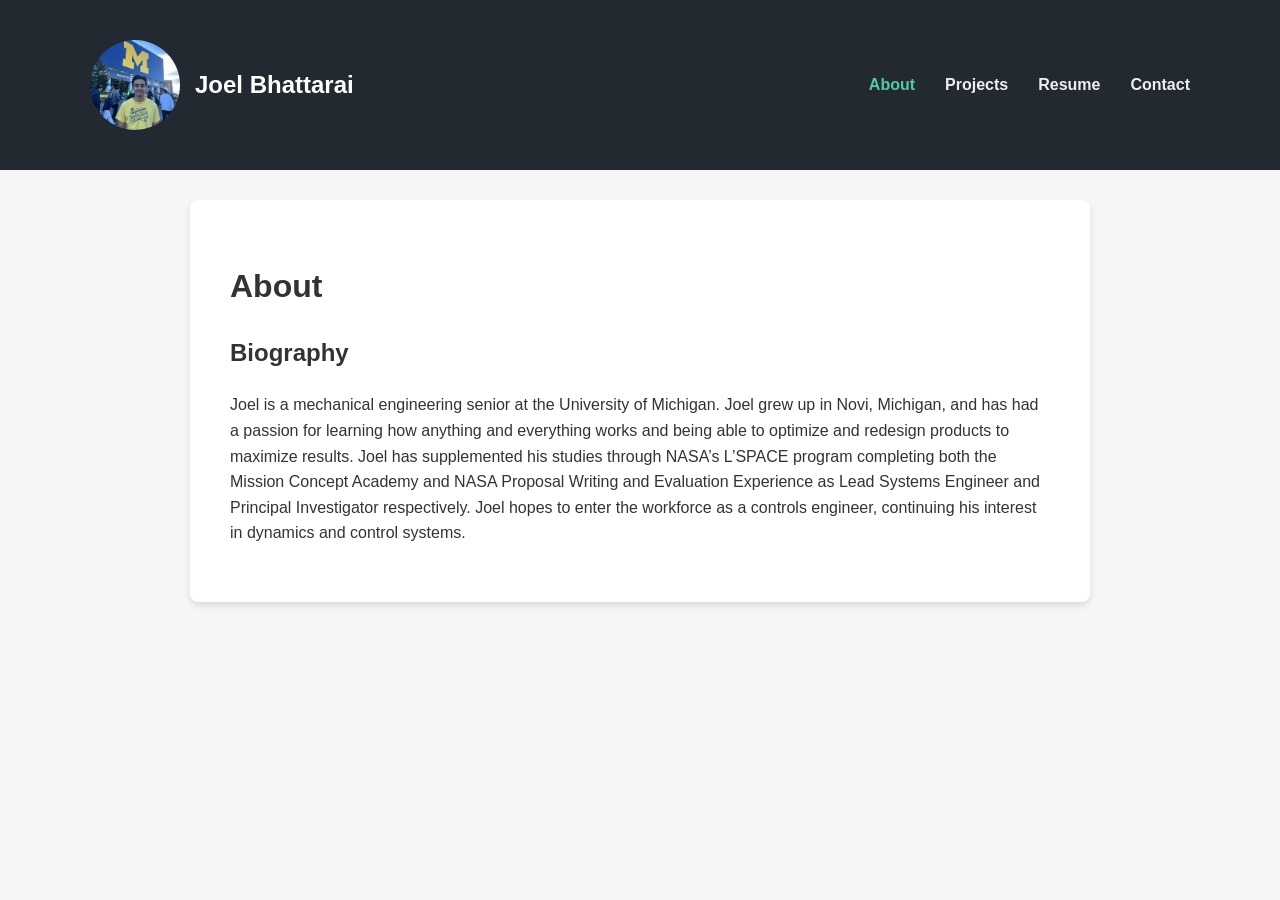
==== index.html @ 8e4b68c1 "Update index.html" ====
<!DOCTYPE html>
<html lang="en">
<head>
    <link rel="icon" type="image/png" href="favicon.png">
    <meta charset="UTF-8">
    
    <title>About | Joel Bhattarai</title>
    <link rel="stylesheet" href="style.css">
</head>
<body>
   <nav>
    <div class="nav-container">
        <div class="branding">
            <img src="profile.jpg" alt="Joel" class="profile-pic">
            <span class="logo-text">Joel Bhattarai</span>
        </div>
        <ul>
            <li><a href="index.html" class="active">About</a></li>
            <li><a href="projects.html">Projects</a></li>
            <li><a href="resume.html">Resume</a></li>
            <li><a href="contact.html">Contact</a></li>
        </ul>
    </div>
</nav>

    <main>
        <h1>About</h1>
        <h2>Biography</h2>
        <p>Joel is a mechanical engineering senior at the University of Michigan. Joel grew up in Novi, Michigan, and has had a passion for learning how anything and everything works and being able to optimize and redesign products to maximize results. Joel has supplemented his studies through NASA’s L’SPACE program completing both the Mission Concept Academy and NASA Proposal Writing and Evaluation Experience as Lead Systems Engineer and Principal Investigator respectively. Joel hopes to enter the workforce as a controls engineer, continuing his interest in dynamics and control systems.</p>
    </main>
    <script src="script.js"></script>
</body>
</html>
---- style.css ----
body {
    font-family: 'Inter', sans-serif;
    margin: 0;
    line-height: 1.6;
    background-color: #f4f7f6;
    color: #333;
    padding-top: 160px; 
}

nav {
    background: #232931;
    color: white;
    padding: 40px 2rem; 
    position: fixed;
    top: 0;
    width: 100%;
    z-index: 1000;
    transition: all 0.4s ease-in-out;
    box-sizing: border-box;
}

.nav-container {
    max-width: 1100px;
    margin: 0 auto;
    display: flex;
    justify-content: space-between; 
    align-items: center;
}

.branding {
    display: flex;
    align-items: center;
    gap: 15px;
}

.profile-pic {
    width: 90px;
    height: 90px;
    border-radius: 50%;
    object-fit: cover;
}

.logo-text {
    font-size: 1.5rem;
    font-weight: bold;
}

nav.shrunk {
    padding: 10px 2rem;  
    background: rgba(35, 41, 49, 0.98);
}

nav.shrunk .profile-pic {
    width: 45px; 
    height: 45px;
}

nav ul {
    list-style: none;
    display: flex;
    margin: 0;
}

nav li { margin-left: 30px; }

nav a {
    color: #eeeeee;
    text-decoration: none;
    font-weight: bold;
}

nav a:hover, .active {
    color: #4ecca3;
}

main {
    max-width: 900px;
    margin: 40px auto;
    padding: 40px;
    background: white;
    border-radius: 8px;
    box-shadow: 0 4px 6px rgba(0,0,0,0.1);
    box-sizing: border-box; 
}

.projects-wide {
    max-width: 95% !important; 
    width: 95% !important;
    margin: 40px auto !important; 
    padding: 60px 10% !important; 
    background: white !important;
    border-radius: 12px !important;
    box-shadow: 0 4px 20px rgba(0,0,0,0.08) !important;
    display: block !important;
}

.projects-header {
    text-align: center;     
    margin-bottom: 30px; 
}

.project-card {
    display: flex;
    align-items: center;
    justify-content: space-between; 
    margin-bottom: 180px; 
    width: 100%;
}

.project-card:nth-child(even) {
    flex-direction: row-reverse;
}

.project-image {
    flex: 0 0 50%; 
    max-width: 550px;
}

.project-image figure {
    margin: 0;
    padding: 0;
    display: flex;
    flex-direction: column;
    align-items: center;
    width: 100%;
}

.project-image img, 
.project-image video,
.project-image figure img,
.project-image figure video {
    width: 100%;
    height: 350px;
    border-radius: 15px;
    display: block;
    object-fit: contain; 
}

.project-image img, 
.project-image figure img {
    background: transparent; 
}

.project-image video,
.project-image figure video {
    background: #000; 
}

.project-content {
    flex: 0 0 40%; 
    max-width: 500px; 
    text-align: left; 
    display: flex;
    flex-direction: column;
    justify-content: center;
    align-items: flex-start;
}

.project-image figcaption {
    margin-top: 12px;
    font-size: 0.9rem;
    color: #666;
    font-style: italic;
    text-align: center;
}

.pdf-container {
    margin-top: 30px;
    margin-bottom: 40px;
    border: 1px solid #ccc;
    border-radius: 8px;
    overflow: hidden;
    box-shadow: 0 10px 30px rgba(0,0,0,0.1);
    width: 100%;
}

.pdf-container iframe {
    width: 100%;
    height: 800px;
    display: block;
    border: none;
}

.btn {
    display: inline-block;
    background-color: #4ecca3; 
    color: #232931;            
    padding: 12px 28px;
    text-decoration: none;
    border-radius: 50px;      
    font-weight: bold;
    margin-top: 15px;
    margin-bottom: 15px;
    transition: all 0.3s ease;
}

.btn:hover {
    background-color: #45b691; 
    transform: translateY(-3px); 
    color: #ffffff;
}

@media (max-width: 900px) {
    .project-card, .project-card:nth-child(even) {
        flex-direction: column;
        text-align: center;
        gap: 40px;
        margin-bottom: 100px;
    }
    .project-image, .project-content {
        max-width: 100%;
        flex: 1;
    }
}
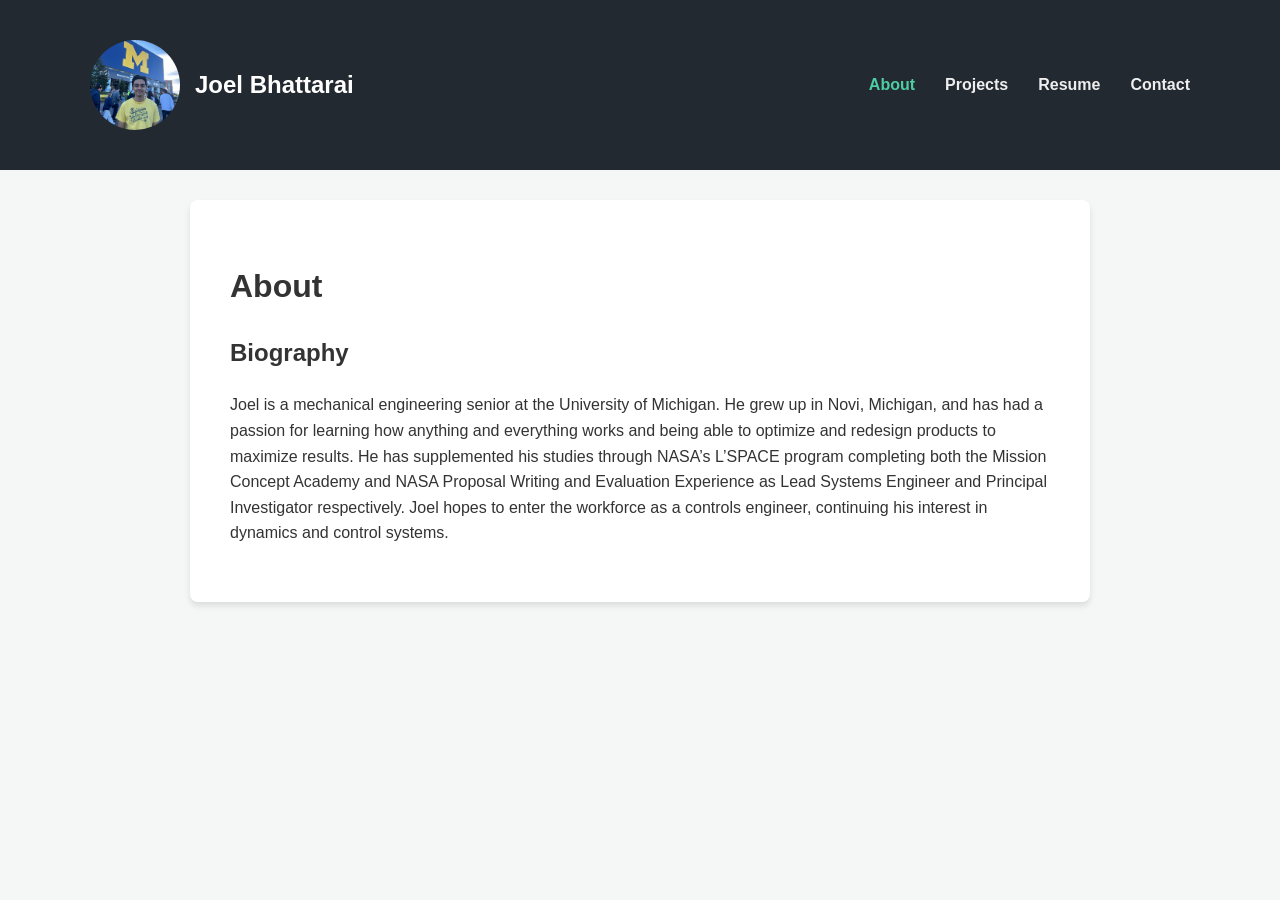
==== commit 3892a2b4: "Update index.html" ====
--- a/index.html
+++ b/index.html
@@ -26,7 +26,7 @@
     <main>
         <h1>About</h1>
         <h2>Biography</h2>
-        <p>Joel is a mechanical engineering senior at the University of Michigan. Joel grew up in Novi, Michigan, and has had a passion for learning how anything and everything works and being able to optimize and redesign products to maximize results. Joel has supplemented his studies through NASA’s L’SPACE program completing both the Mission Concept Academy and NASA Proposal Writing and Evaluation Experience as Lead Systems Engineer and Principal Investigator respectively. Joel hopes to enter the workforce as a controls engineer, continuing his interest in dynamics and control systems.</p>
+        <p>Joel is a mechanical engineering senior at the University of Michigan. He grew up in Novi, Michigan, and has had a passion for learning how anything and everything works and being able to optimize and redesign products to maximize results. He has supplemented his studies through NASA’s L’SPACE program completing both the Mission Concept Academy and NASA Proposal Writing and Evaluation Experience as Lead Systems Engineer and Principal Investigator respectively. Joel hopes to enter the workforce as a controls engineer, continuing his interest in dynamics and control systems.</p>
     </main>
     <script src="script.js"></script>
 </body>
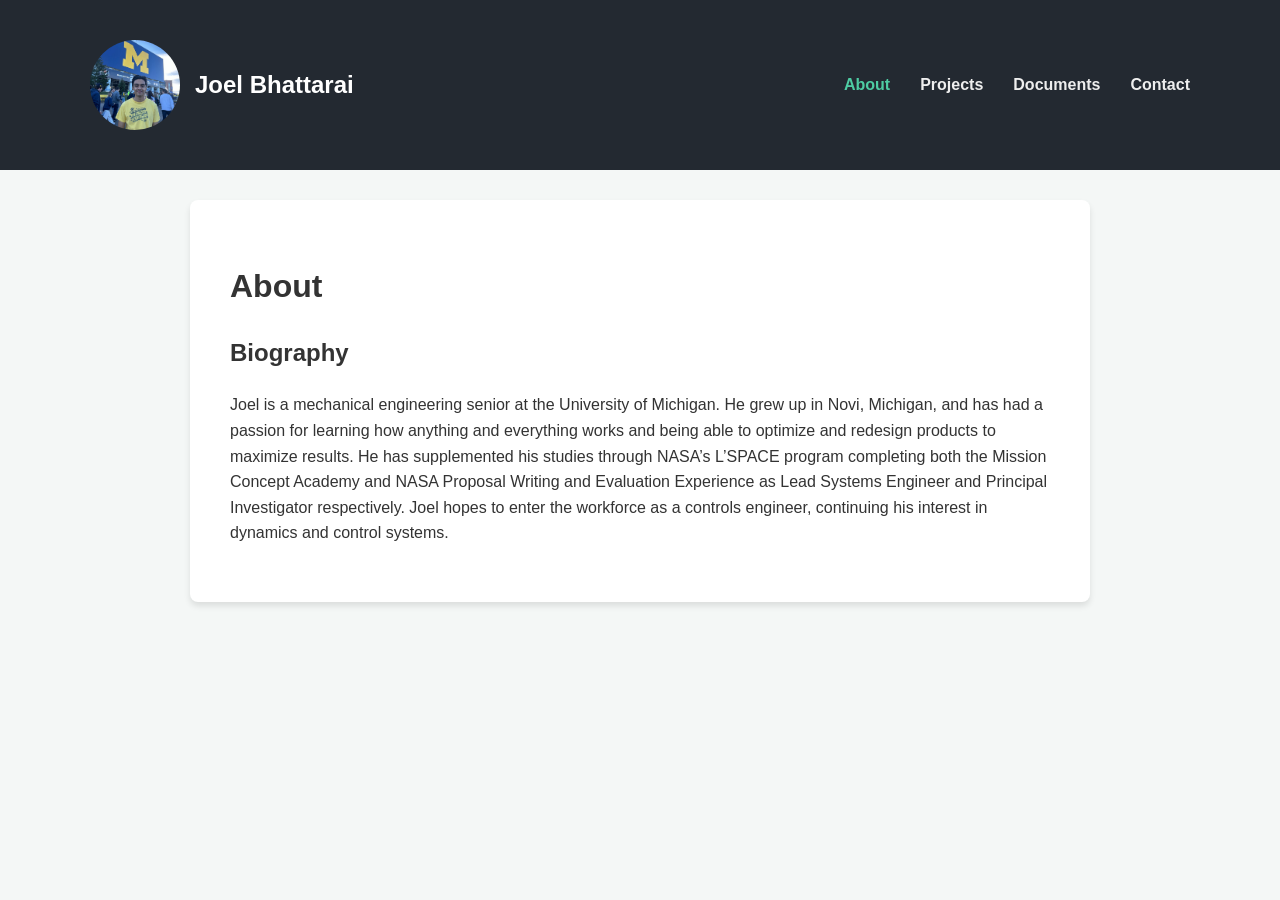
==== commit a030ef79: "Update index.html" ====
--- a/index.html
+++ b/index.html
@@ -17,7 +17,7 @@
         <ul>
             <li><a href="index.html" class="active">About</a></li>
             <li><a href="projects.html">Projects</a></li>
-            <li><a href="resume.html">Resume</a></li>
+            <li><a href="resume.html">Documents</a></li>
             <li><a href="contact.html">Contact</a></li>
         </ul>
     </div>
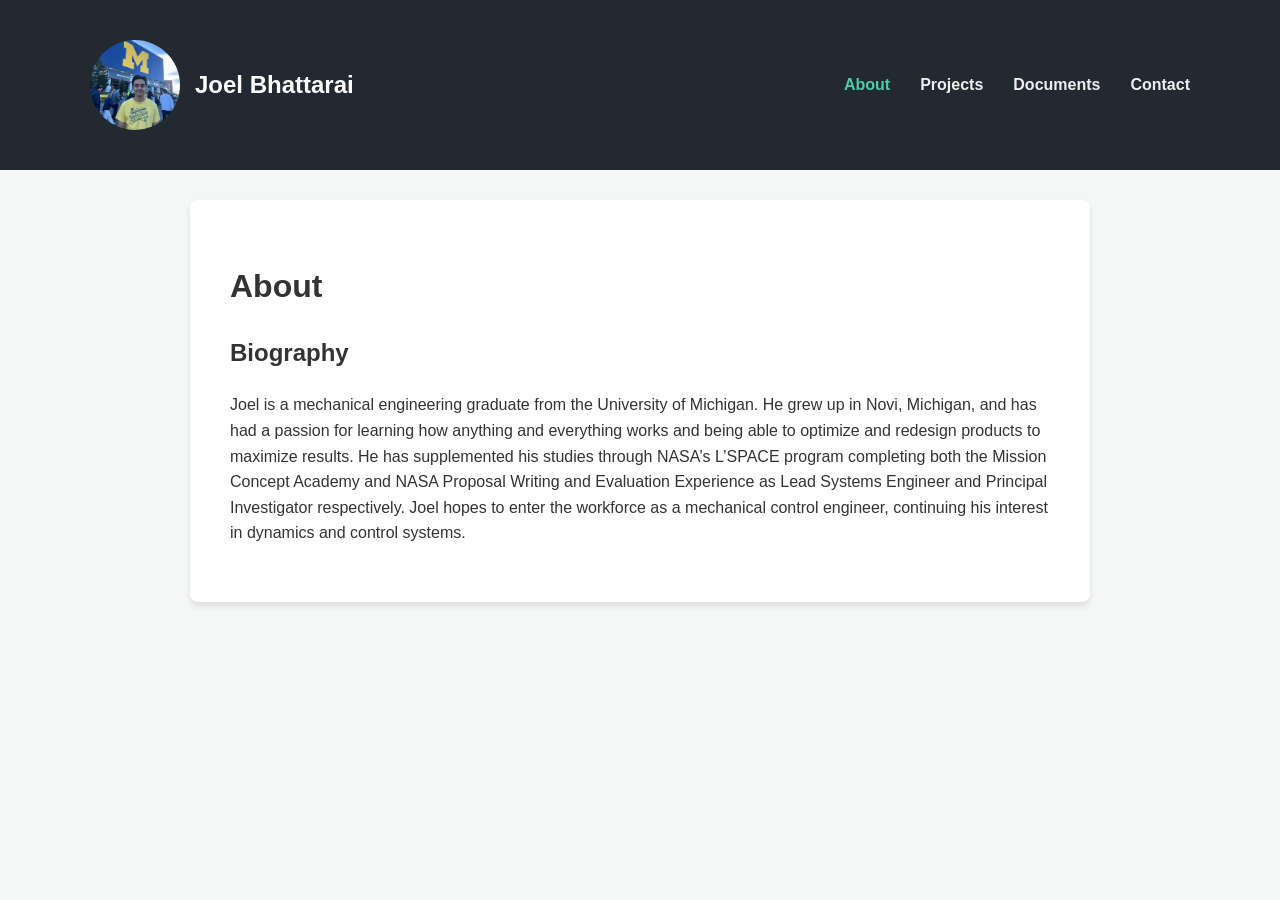
==== commit 07ad7fde: "Update biography to reflect graduation and career goals" ====
--- a/index.html
+++ b/index.html
@@ -3,7 +3,7 @@
 <head>
     <link rel="icon" type="image/png" href="favicon.png">
     <meta charset="UTF-8">
-    
+    <meta name="viewport" content="width=device-width, initial-scale=1.0">
     <title>About | Joel Bhattarai</title>
     <link rel="stylesheet" href="style.css">
 </head>
@@ -14,10 +14,15 @@
             <img src="profile.jpg" alt="Joel" class="profile-pic">
             <span class="logo-text">Joel Bhattarai</span>
         </div>
-        <ul>
+        <button class="hamburger" aria-label="Toggle menu">
+                <span></span>
+                <span></span>
+                <span></span>
+            </button>
+            <ul>
             <li><a href="index.html" class="active">About</a></li>
             <li><a href="projects.html">Projects</a></li>
-            <li><a href="resume.html">Documents</a></li>
+            <li><a href="documents.html">Documents</a></li>
             <li><a href="contact.html">Contact</a></li>
         </ul>
     </div>
@@ -26,7 +31,7 @@
     <main>
         <h1>About</h1>
         <h2>Biography</h2>
-        <p>Joel is a mechanical engineering senior at the University of Michigan. He grew up in Novi, Michigan, and has had a passion for learning how anything and everything works and being able to optimize and redesign products to maximize results. He has supplemented his studies through NASA’s L’SPACE program completing both the Mission Concept Academy and NASA Proposal Writing and Evaluation Experience as Lead Systems Engineer and Principal Investigator respectively. Joel hopes to enter the workforce as a controls engineer, continuing his interest in dynamics and control systems.</p>
+        <p>Joel is a mechanical engineering graduate from the University of Michigan. He grew up in Novi, Michigan, and has had a passion for learning how anything and everything works and being able to optimize and redesign products to maximize results. He has supplemented his studies through NASA’s L’SPACE program completing both the Mission Concept Academy and NASA Proposal Writing and Evaluation Experience as Lead Systems Engineer and Principal Investigator respectively. Joel hopes to enter the workforce as a mechanical control engineer, continuing his interest in dynamics and control systems.</p>
     </main>
     <script src="script.js"></script>
 </body>
--- a/style.css
+++ b/style.css
@@ -200,7 +200,120 @@
     color: #ffffff;
 }
 
-@media (max-width: 900px) {
+.hamburger {
+    display: none;
+    background: none;
+    border: none;
+    cursor: pointer;
+    padding: 10px;
+    z-index: 1001;
+}
+
+.hamburger span {
+    display: block;
+    width: 25px;
+    height: 3px;
+    background: #eeeeee;
+    margin: 5px 0;
+    border-radius: 3px;
+    transition: all 0.3s ease;
+}
+
+@media (max-width: 768px) {
+    body {
+        padding-top: 80px;
+    }
+
+    nav {
+        padding: 15px 1rem;
+    }
+
+    nav.shrunk {
+        padding: 10px 1rem;
+    }
+
+    .profile-pic {
+        width: 45px;
+        height: 45px;
+    }
+
+    nav.shrunk .profile-pic {
+        width: 35px;
+        height: 35px;
+    }
+
+    .logo-text {
+        font-size: 1.1rem;
+    }
+
+    .hamburger {
+        display: block;
+    }
+
+    nav ul {
+        display: none;
+        flex-direction: column;
+        position: absolute;
+        top: 100%;
+        left: 0;
+        right: 0;
+        background: #232931;
+        padding: 20px 0;
+        text-align: center;
+        box-shadow: 0 4px 6px rgba(0,0,0,0.2);
+    }
+
+    nav ul.nav-open {
+        display: flex;
+    }
+
+    nav li {
+        margin: 0;
+        padding: 12px 0;
+    }
+
+    nav a {
+        font-size: 1.1rem;
+    }
+
+    main {
+        margin: 20px 15px;
+        padding: 25px 20px;
+    }
+
+    .projects-wide {
+        padding: 30px 5% !important;
+        margin: 20px 10px !important;
+        width: auto !important;
+        max-width: none !important;
+    }
+
+    .project-card, .project-card:nth-child(even) {
+        flex-direction: column;
+        text-align: center;
+        gap: 30px;
+        margin-bottom: 80px;
+    }
+
+    .project-image, .project-content {
+        max-width: 100%;
+        flex: 1;
+    }
+
+    .project-image img,
+    .project-image video,
+    .project-image figure img,
+    .project-image figure video {
+        height: auto;
+        max-height: 300px;
+    }
+
+    .pdf-container iframe {
+        height: 500px;
+    }
+}
+
+@media (min-width: 769px) and (max-width: 900px) {
     .project-card, .project-card:nth-child(even) {
         flex-direction: column;
         text-align: center;
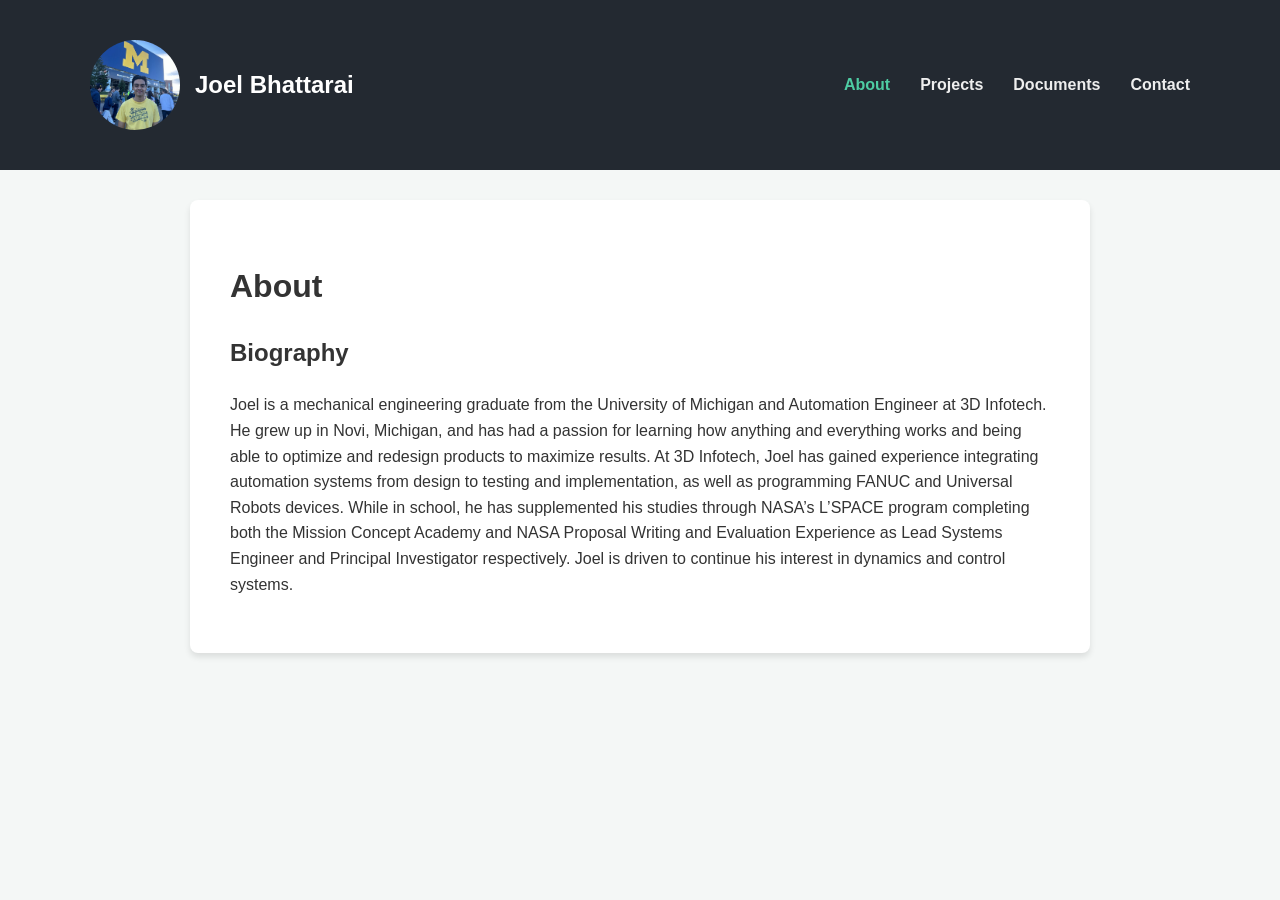
==== commit e1f1ca20: "Update biography with current job and experience" ====
--- a/index.html
+++ b/index.html
@@ -31,7 +31,7 @@
     <main>
         <h1>About</h1>
         <h2>Biography</h2>
-        <p>Joel is a mechanical engineering graduate from the University of Michigan. He grew up in Novi, Michigan, and has had a passion for learning how anything and everything works and being able to optimize and redesign products to maximize results. He has supplemented his studies through NASA’s L’SPACE program completing both the Mission Concept Academy and NASA Proposal Writing and Evaluation Experience as Lead Systems Engineer and Principal Investigator respectively. Joel hopes to enter the workforce as a mechanical control engineer, continuing his interest in dynamics and control systems.</p>
+        <p>Joel is a mechanical engineering graduate from the University of Michigan and Automation Engineer at 3D Infotech. He grew up in Novi, Michigan, and has had a passion for learning how anything and everything works and being able to optimize and redesign products to maximize results. At 3D Infotech, Joel has gained experience integrating automation systems from design to testing and implementation, as well as programming FANUC and Universal Robots devices. While in school, he has supplemented his studies through NASA’s L’SPACE program completing both the Mission Concept Academy and NASA Proposal Writing and Evaluation Experience as Lead Systems Engineer and Principal Investigator respectively. Joel is driven to continue his interest in dynamics and control systems.</p>
     </main>
     <script src="script.js"></script>
 </body>
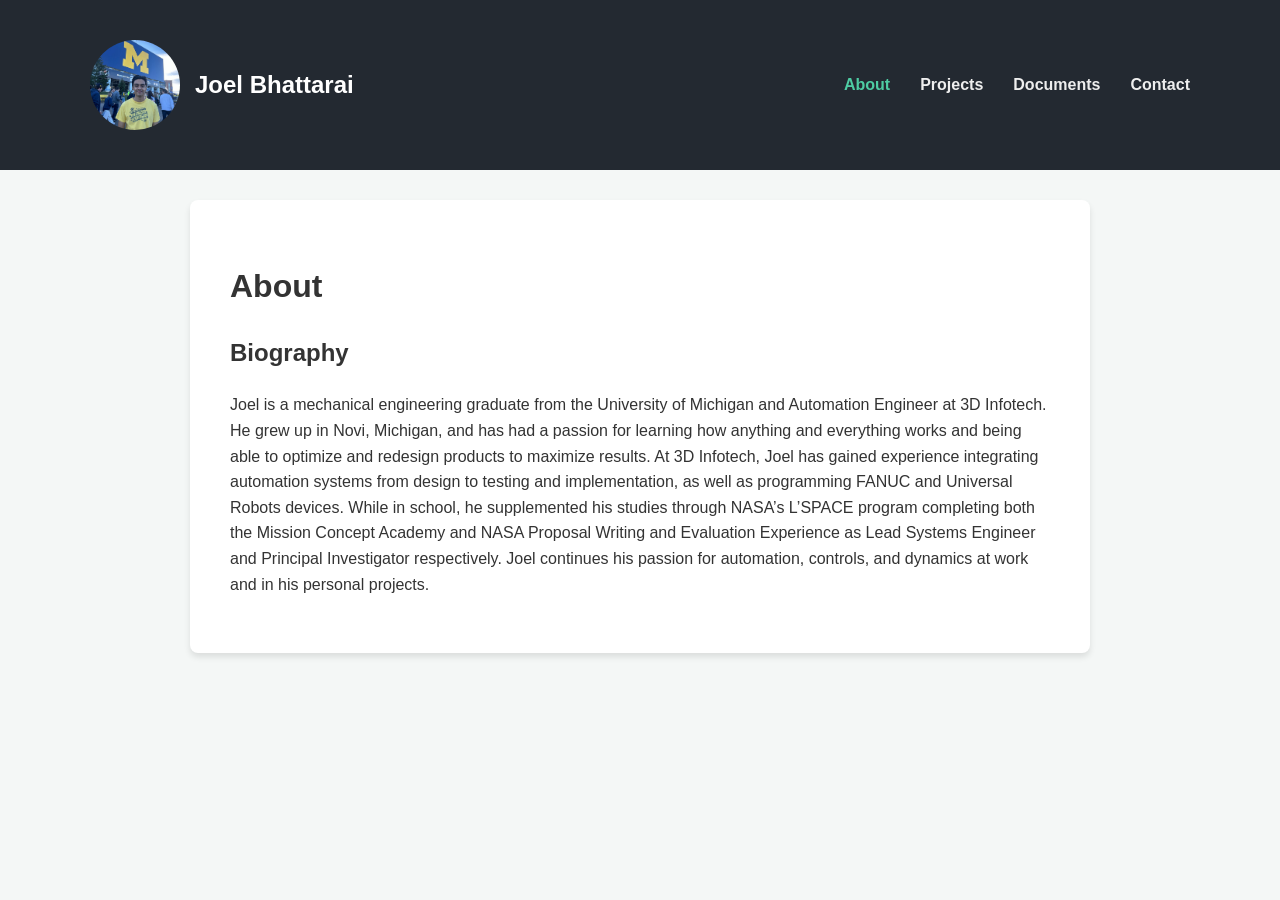
==== commit 5dd3244c: "Revise biography for clarity and completeness Updated Joel's biography to reflect ongoing passion fo" ====
--- a/index.html
+++ b/index.html
@@ -31,7 +31,7 @@
     <main>
         <h1>About</h1>
         <h2>Biography</h2>
-        <p>Joel is a mechanical engineering graduate from the University of Michigan and Automation Engineer at 3D Infotech. He grew up in Novi, Michigan, and has had a passion for learning how anything and everything works and being able to optimize and redesign products to maximize results. At 3D Infotech, Joel has gained experience integrating automation systems from design to testing and implementation, as well as programming FANUC and Universal Robots devices. While in school, he has supplemented his studies through NASA’s L’SPACE program completing both the Mission Concept Academy and NASA Proposal Writing and Evaluation Experience as Lead Systems Engineer and Principal Investigator respectively. Joel is driven to continue his interest in dynamics and control systems.</p>
+        <p>Joel is a mechanical engineering graduate from the University of Michigan and Automation Engineer at 3D Infotech. He grew up in Novi, Michigan, and has had a passion for learning how anything and everything works and being able to optimize and redesign products to maximize results. At 3D Infotech, Joel has gained experience integrating automation systems from design to testing and implementation, as well as programming FANUC and Universal Robots devices. While in school, he supplemented his studies through NASA’s L’SPACE program completing both the Mission Concept Academy and NASA Proposal Writing and Evaluation Experience as Lead Systems Engineer and Principal Investigator respectively. Joel continues his passion for automation, controls, and dynamics at work and in his personal projects.</p>
     </main>
     <script src="script.js"></script>
 </body>
